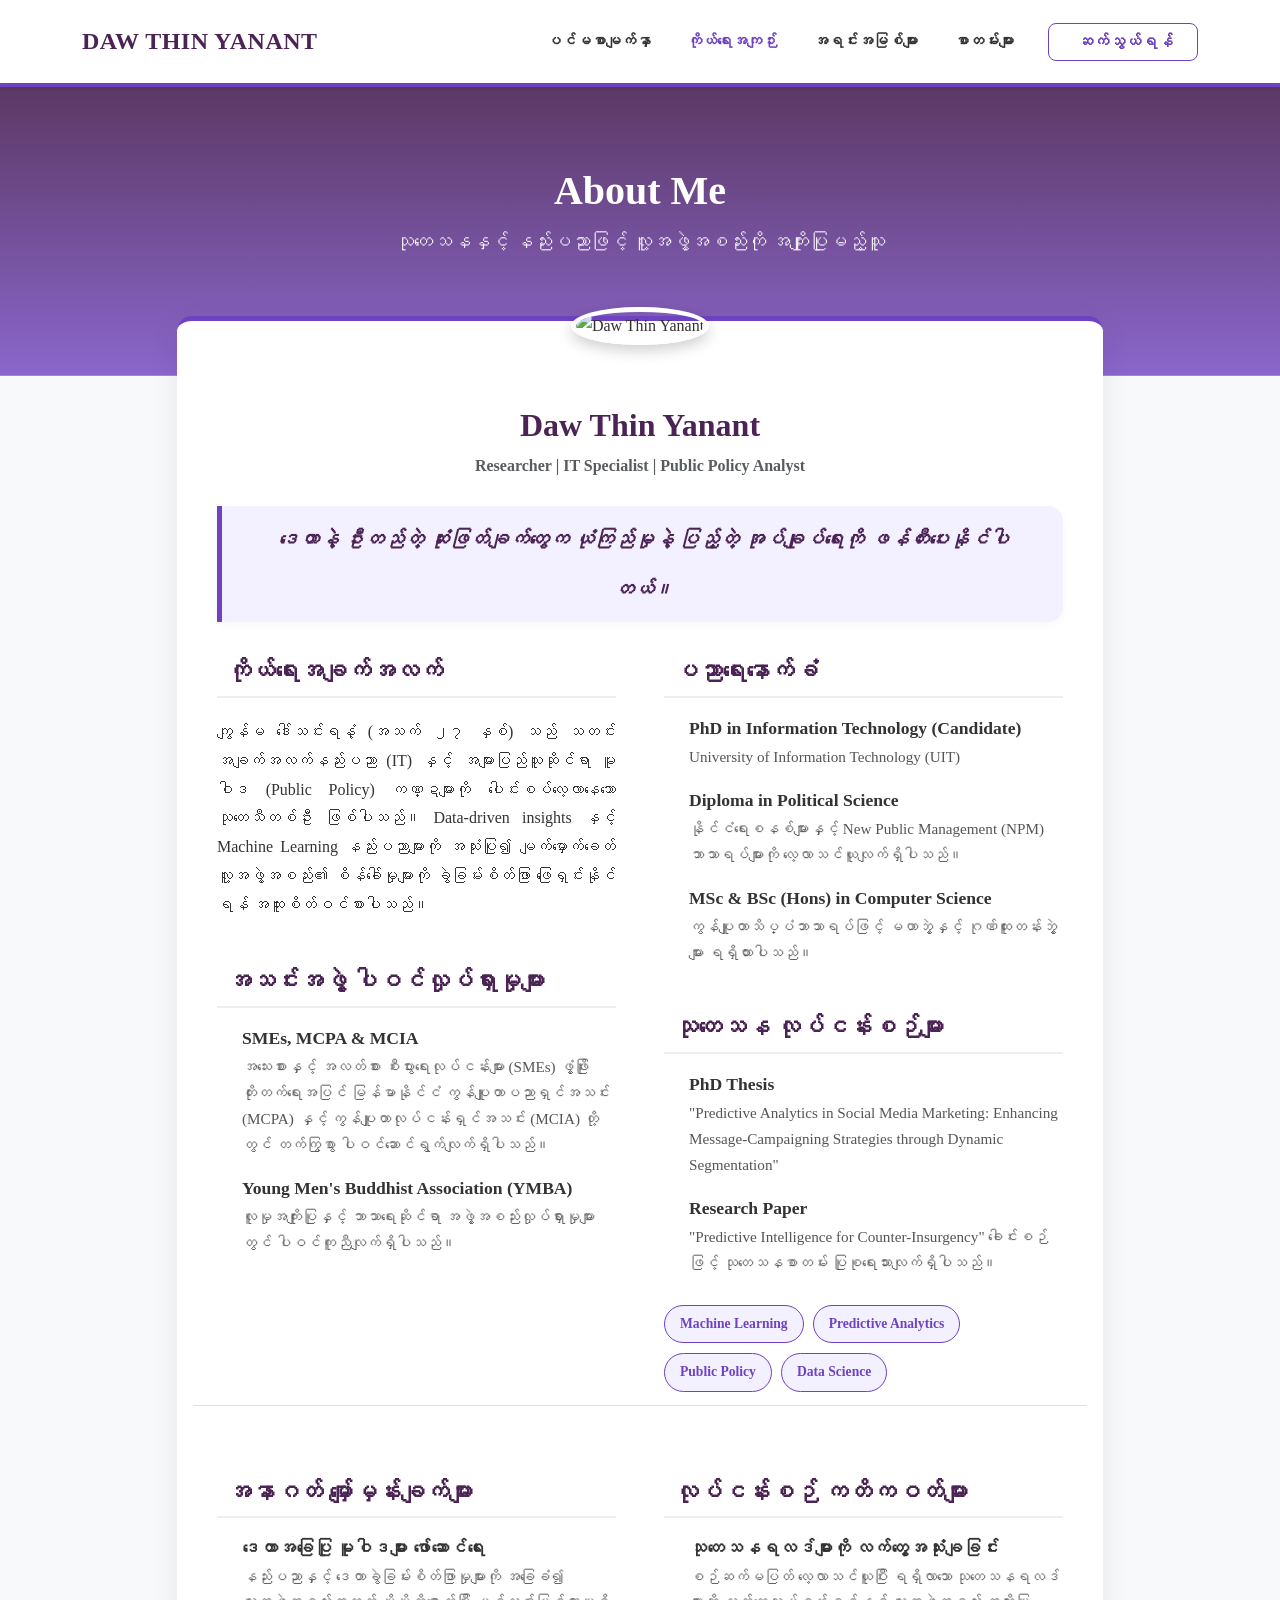
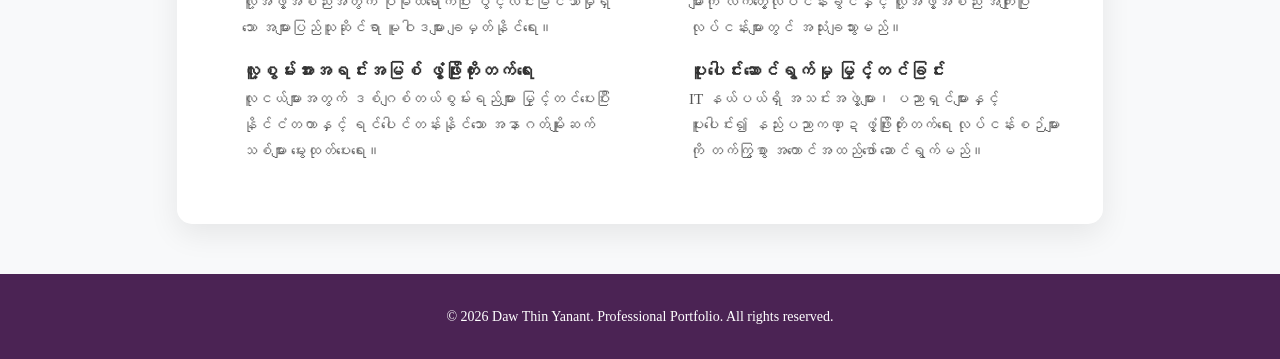
==== about-dawthinyanant.html @ b4d0b1fe "Add files via upload" ====
<!DOCTYPE html>
<html lang="my">

<head>
  <meta charset="utf-8">
  <meta content="width=device-width, initial-scale=1.0" name="viewport">
  <title>About Me - Daw Thin Yanant</title>
  
  <link rel="stylesheet" href="https://cdnjs.cloudflare.com/ajax/libs/animate.css/4.1.1/animate.min.css"/>
  <link rel="stylesheet" href="https://unpkg.com/aos@2.3.1/dist/aos.css">
  <link rel="stylesheet" href="https://cdn.jsdelivr.net/npm/bootstrap@5.3.0/dist/css/bootstrap.min.css">
  <link rel="stylesheet" href="https://cdn.jsdelivr.net/npm/remixicon@3.5.0/fonts/remixicon.css">

  <style>
    :root {
      --primary-purple: #4b2354;
      --accent-purple: #6f42c1;
      --light-bg: #f8f9fa;
      --text-dark: #333333;
    }

    body { font-family: 'Pyidaungsu', 'Georgia', serif; background-color: var(--light-bg); color: var(--text-dark); line-height: 1.8; }
    
    /* Navbar Styles */
    .navbar { background: white; border-bottom: 4px solid var(--accent-purple); padding: 15px 0; }
    .navbar-brand { font-weight: 800; color: var(--primary-purple) !important; font-size: 1.5rem; letter-spacing: 0.5px; }
    .nav-link { color: var(--text-dark) !important; font-weight: 700; font-size: 15px; margin: 0 10px; transition: 0.3s; }
    .nav-link:hover, .nav-link.active { color: var(--accent-purple) !important; }

    /* Hero Section */
    .about-hero {
      background: linear-gradient(rgba(75, 35, 84, 0.9), rgba(111, 66, 193, 0.8)), url('https://images.unsplash.com/photo-1456324504439-367cee3b3c32?auto=format&fit=crop&w=1350&q=80');
      background-size: cover;
      background-position: center;
      padding: 80px 0 100px 0;
      color: white;
      text-align: center;
    }

    .about-hero h1 { font-weight: 800; font-size: 2.5rem; margin-bottom: 10px; }
    .about-hero p { font-size: 1.2rem; opacity: 0.9; }

    /* Profile Content */
    .profile-container {
      margin-top: -60px;
      position: relative;
      z-index: 10;
    }

    .profile-card {
      background: white;
      border-radius: 15px;
      box-shadow: 0 10px 30px rgba(0,0,0,0.08);
      padding: 40px;
      border-top: 5px solid var(--accent-purple);
    }

    .profile-img-wrap {
      text-align: center;
      margin-bottom: 25px;
    }

    .profile-img-wrap img {
      width: 200px;
      height: 200px;
      border-radius: 50%;
      object-fit: cover;
      border: 5px solid white;
      box-shadow: 0 5px 15px rgba(0,0,0,0.2);
      margin-top: -100px;
    }

    /* 🌟 Quote Style */
    .custom-quote {
      font-size: 1.25rem;
      font-weight: 700;
      color: var(--primary-purple);
      font-style: italic;
      border-left: 5px solid var(--accent-purple);
      background: #f3f0ff;
      padding: 15px 30px;
      border-radius: 0 15px 15px 0;
      display: inline-block;
      margin: 0 auto 35px auto;
      box-shadow: 0 3px 10px rgba(0,0,0,0.03);
    }

    .section-title {
      font-weight: 800;
      color: var(--primary-purple);
      margin-bottom: 20px;
      display: flex;
      align-items: center;
      gap: 10px;
      border-bottom: 2px solid #eee;
      padding-bottom: 10px;
    }

    .info-list { list-style: none; padding: 0; }
    .info-list li { margin-bottom: 20px; position: relative; padding-left: 25px; }
    .info-list li i { position: absolute; left: 0; top: 5px; color: var(--accent-purple); font-size: 1.2rem; }
    .info-list h5 { font-weight: 700; color: var(--text-dark); margin-bottom: 5px; font-size: 1.1rem; }
    .info-list p { margin-bottom: 0; color: #555; font-size: 0.95rem; line-height: 1.7; }

    .tag-badge {
      display: inline-block;
      padding: 6px 15px;
      background: #f3f0ff;
      color: var(--accent-purple);
      border-radius: 50px;
      font-size: 0.85rem;
      font-weight: 700;
      margin: 5px 5px 5px 0;
      border: 1px solid var(--accent-purple);
    }

    /* Footer */
    footer { background-color: var(--primary-purple); color: white; padding: 30px 0; margin-top: 50px; text-align: center; }
  </style>
</head>

<body>

  <nav class="navbar navbar-expand-lg sticky-top shadow-sm">
    <div class="container">
      <a class="navbar-brand" href="index.html">DAW THIN YANANT</a>
      <button class="navbar-toggler" type="button" data-bs-toggle="collapse" data-bs-target="#navbarNav">
          <span class="navbar-toggler-icon"></span>
      </button>
      <div class="collapse navbar-collapse" id="navbarNav">
          <ul class="navbar-nav ms-auto align-items-center">
              <li class="nav-item">
                  <a class="nav-link" href="index.html">ပင်မစာမျက်နှာ</a>
              </li>
              <li class="nav-item">
                  <a class="nav-link active" href="about-dawthinyanant.html">ကိုယ်ရေးအကျဉ်း</a>
              </li>
              <li class="nav-item">
                  <a class="nav-link" href="resources.html">အရင်းအမြစ်များ</a>
              </li>
              <li class="nav-item">
                  <a class="nav-link" href="blog.html">စာတမ်းများ</a>
              </li>
              <li class="nav-item ms-lg-3 mt-3 mt-lg-0">
                  <a href="mailto:thinyanant@uit.edu.mm" class="btn btn-outline-primary fw-bold px-4" style="color: var(--accent-purple); border-color: var(--accent-purple); border-radius: 8px;">
                      <i class="ri-mail-send-line me-1"></i> ဆက်သွယ်ရန်
                  </a>
              </li>
          </ul>
      </div>
    </div>
  </nav>

  <section class="about-hero">
    <div class="container" data-aos="zoom-in">
      <h1>About Me</h1>
      <p>သုတေသနနှင့် နည်းပညာဖြင့် လူ့အဖွဲ့အစည်းကို အကျိုးပြုမည့်သူ</p>
    </div>
  </section>

  <section class="profile-container container mb-5">
    <div class="row justify-content-center">
      <div class="col-lg-10">
        <div class="profile-card" data-aos="fade-up">
          
          <div class="profile-img-wrap">
            <img src="https://69a88e8c62aea864bacd7a58.imgix.net/data/ty.jpg" alt="Daw Thin Yanant">
            <h2 class="fw-bold mt-3" style="color: var(--primary-purple);">Daw Thin Yanant</h2>
            <p class="text-muted fw-bold">Researcher | IT Specialist | Public Policy Analyst</p>
          </div>

          <div class="text-center" data-aos="zoom-in" data-aos-delay="100">
            <blockquote class="custom-quote">
              <i class="ri-double-quotes-l align-top" style="font-size: 1.5rem; opacity: 0.5;"></i>
              ဒေတာနဲ့ ဦးတည်တဲ့ ဆုံးဖြတ်ချက်တွေက ယုံကြည်မှုနဲ့ ပြည့်တဲ့ အုပ်ချုပ်ရေးကို ဖန်တီးပေးနိုင်ပါတယ်။
              <i class="ri-double-quotes-r align-bottom" style="font-size: 1.5rem; opacity: 0.5;"></i>
            </blockquote>
          </div>

          <div class="row g-5">
            <div class="col-md-6">
              <h4 class="section-title"><i class="ri-user-smile-line"></i> ကိုယ်ရေးအချက်အလက်</h4>
              <p style="text-align: justify;">
                ကျွန်မ ဒေါ်သင်းရနံ့ (အသက် ၂၇ နှစ်) သည် သတင်းအချက်အလက်နည်းပညာ (IT) နှင့် အများပြည်သူဆိုင်ရာ မူဝါဒ (Public Policy) ကဏ္ဍများကို ပေါင်းစပ်လေ့လာနေသော သုတေသီတစ်ဦး ဖြစ်ပါသည်။ Data-driven insights နှင့် Machine Learning နည်းပညာများကို အသုံးပြု၍ မျက်မှောက်ခေတ် လူ့အဖွဲ့အစည်း၏ စိန်ခေါ်မှုများကို ခွဲခြမ်းစိတ်ဖြာ ဖြေရှင်းနိုင်ရန် အထူးစိတ်ဝင်စားပါသည်။
              </p>

              <h4 class="section-title mt-5"><i class="ri-group-line"></i> အသင်းအဖွဲ့ ပါဝင်လှုပ်ရှားမှုများ</h4>
              <ul class="info-list">
                <li>
                  <i class="ri-check-double-line"></i>
                  <h5>SMEs, MCPA & MCIA</h5>
                  <p>အသေးစားနှင့် အလတ်စား စီးပွားရေးလုပ်ငန်းများ (SMEs) ဖွံ့ဖြိုးတိုးတက်ရေးအပြင် မြန်မာနိုင်ငံ ကွန်ပျူတာပညာရှင်အသင်း (MCPA) နှင့် ကွန်ပျူတာလုပ်ငန်းရှင်အသင်း (MCIA) တို့တွင် တက်ကြွစွာ ပါဝင်ဆောင်ရွက်လျက်ရှိပါသည်။</p>
                </li>
                <li>
                  <i class="ri-check-double-line"></i>
                  <h5>Young Men's Buddhist Association (YMBA)</h5>
                  <p>လူမှုအကျိုးပြုနှင့် ဘာသာရေးဆိုင်ရာ အဖွဲ့အစည်းလှုပ်ရှားမှုများတွင် ပါဝင်ကူညီလျက်ရှိပါသည်။</p>
                </li>
              </ul>
            </div>

            <div class="col-md-6">
              <h4 class="section-title"><i class="ri-graduation-cap-line"></i> ပညာရေးနောက်ခံ</h4>
              <ul class="info-list">
                <li>
                  <i class="ri-book-read-fill"></i>
                  <h5>PhD in Information Technology (Candidate)</h5>
                  <p>University of Information Technology (UIT)</p>
                </li>
                <li>
                  <i class="ri-government-fill"></i>
                  <h5>Diploma in Political Science</h5>
                  <p>နိုင်ငံရေးစနစ်များနှင့် New Public Management (NPM) ဘာသာရပ်များကို လေ့လာသင်ယူလျက်ရှိပါသည်။</p>
                </li>
                <li>
                  <i class="ri-macbook-fill"></i>
                  <h5>MSc & BSc (Hons) in Computer Science</h5>
                  <p>ကွန်ပျူတာသိပ္ပံဘာသာရပ်ဖြင့် မဟာဘွဲ့နှင့် ဂုဏ်ထူးတန်းဘွဲ့များ ရရှိထားပါသည်။</p>
                </li>
              </ul>

              <h4 class="section-title mt-5"><i class="ri-file-search-line"></i> သုတေသန လုပ်ငန်းစဉ်များ</h4>
              <ul class="info-list">
                <li>
                  <i class="ri-flask-fill"></i>
                  <h5>PhD Thesis</h5>
                  <p>"Predictive Analytics in Social Media Marketing: Enhancing Message-Campaigning Strategies through Dynamic Segmentation"</p>
                </li>
                <li>
                  <i class="ri-article-fill"></i>
                  <h5>Research Paper</h5>
                  <p>"Predictive Intelligence for Counter-Insurgency" ခေါင်းစဉ်ဖြင့် သုတေသနစာတမ်း ပြုစုရေးသားလျက်ရှိပါသည်။</p>
                </li>
              </ul>

              <div class="mt-4">
                <span class="tag-badge">Machine Learning</span>
                <span class="tag-badge">Predictive Analytics</span>
                <span class="tag-badge">Public Policy</span>
                <span class="tag-badge">Data Science</span>
              </div>
            </div>
          </div>

          <div class="row g-5 mt-2 border-top pt-4">
            <div class="col-md-6" data-aos="fade-right">
              <h4 class="section-title"><i class="ri-focus-2-line"></i> အနာဂတ် မျှော်မှန်းချက်များ</h4>
              <ul class="info-list">
                <li>
                  <i class="ri-arrow-right-circle-fill"></i>
                  <h5 class="mb-1">ဒေတာအခြေပြု မူဝါဒများ ဖော်ဆောင်ရေး</h5>
                  <p>နည်းပညာနှင့် ဒေတာခွဲခြမ်းစိတ်ဖြာမှုများကို အခြေခံ၍ လူ့အဖွဲ့အစည်းအတွက် ပိုမိုထိရောက်ပြီး ပွင့်လင်းမြင်သာမှုရှိသော အများပြည်သူဆိုင်ရာ မူဝါဒများ ချမှတ်နိုင်ရေး။</p>
                </li>
                <li>
                  <i class="ri-arrow-right-circle-fill"></i>
                  <h5 class="mb-1">လူ့စွမ်းအားအရင်းအမြစ် ဖွံ့ဖြိုးတိုးတက်ရေး</h5>
                  <p>လူငယ်များအတွက် ဒစ်ဂျစ်တယ်စွမ်းရည်များ မြှင့်တင်ပေးပြီး နိုင်ငံတကာနှင့် ရင်ပေါင်တန်းနိုင်သော အနာဂတ်မျိုးဆက်သစ်များ မွေးထုတ်ပေးရေး။</p>
                </li>
              </ul>
            </div>

            <div class="col-md-6" data-aos="fade-left">
              <h4 class="section-title"><i class="ri-shake-hands-line"></i> လုပ်ငန်းစဉ် ကတိကဝတ်များ</h4>
              <ul class="info-list">
                <li>
                  <i class="ri-shield-check-fill"></i>
                  <h5 class="mb-1">သုတေသနရလဒ်များကို လက်တွေ့အသုံးချခြင်း</h5>
                  <p>စဉ်ဆက်မပြတ် လေ့လာသင်ယူပြီး ရရှိလာသော သုတေသနရလဒ်များကို လက်တွေ့လုပ်ငန်းခွင်နှင့် လူ့အဖွဲ့အစည်း အကျိုးပြုလုပ်ငန်းများတွင် အသုံးချသွားမည်။</p>
                </li>
                <li>
                  <i class="ri-shield-check-fill"></i>
                  <h5 class="mb-1">ပူးပေါင်းဆောင်ရွက်မှု မြှင့်တင်ခြင်း</h5>
                  <p>IT နယ်ပယ်ရှိ အသင်းအဖွဲ့များ၊ ပညာရှင်များနှင့် ပူးပေါင်း၍ နည်းပညာကဏ္ဍ ဖွံ့ဖြိုးတိုးတက်ရေး လုပ်ငန်းစဉ်များကို တက်ကြွစွာ အကောင်အထည်ဖော် ဆောင်ရွက်မည်။</p>
                </li>
              </ul>
            </div>
          </div>

        </div>
      </div>
    </div>
  </section>

  <footer>
    <div class="container">
      <p class="mb-0 small">&copy; 2026 Daw Thin Yanant. Professional Portfolio. All rights reserved.</p>
    </div>
  </footer>

  <script src="https://cdn.jsdelivr.net/npm/bootstrap@5.3.0/dist/js/bootstrap.bundle.min.js"></script>
  <script src="https://unpkg.com/aos@2.3.1/dist/aos.js"></script>
  <script>
    AOS.init({ duration: 800, once: true });
  </script>
</body>
</html>
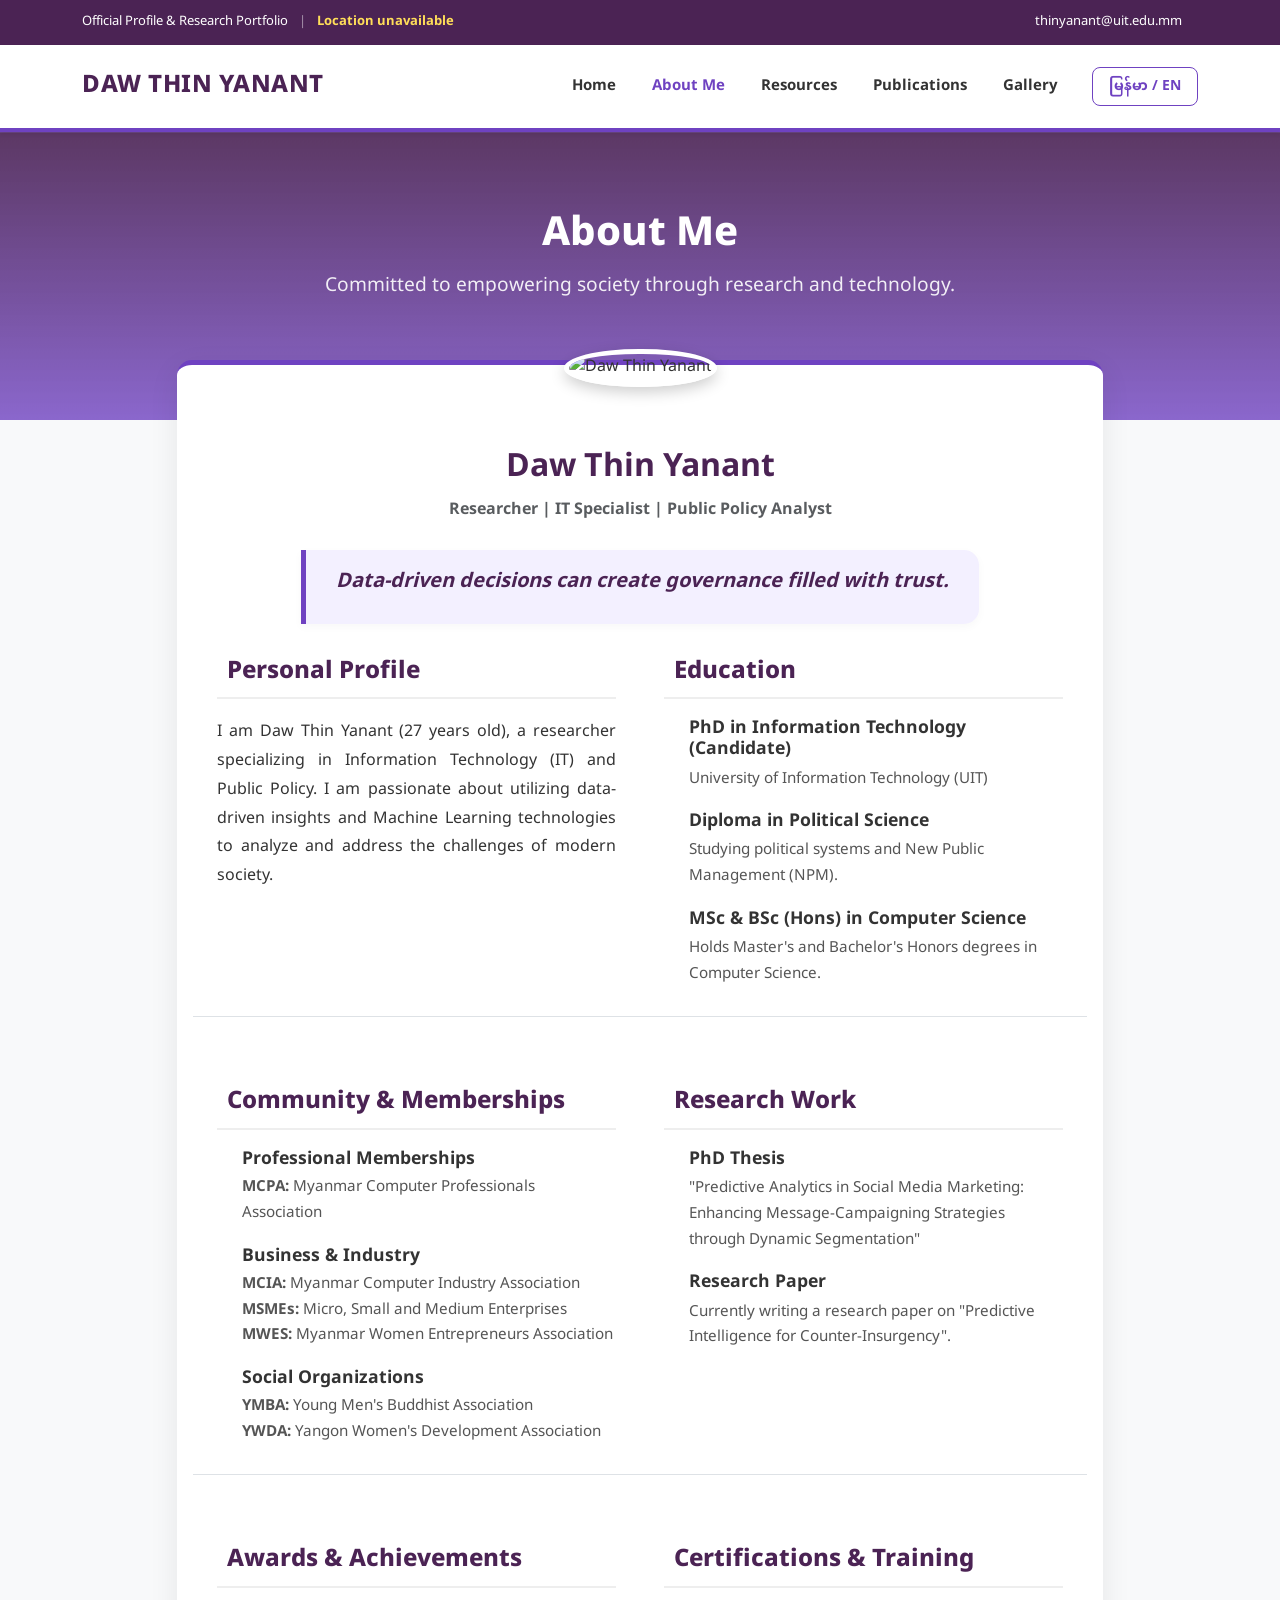
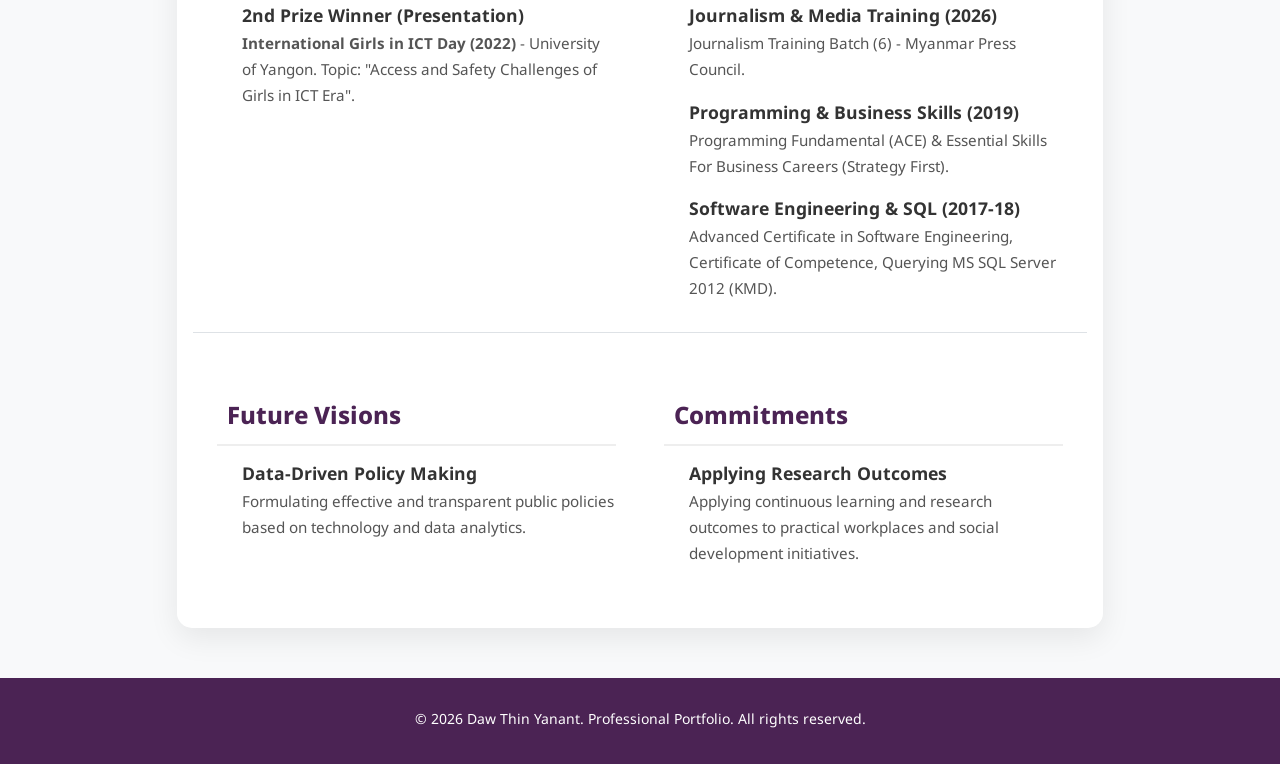
==== commit 970b3456: "Update about-dawthinyanant.html" ====
--- a/about-dawthinyanant.html
+++ b/about-dawthinyanant.html
@@ -6,6 +6,7 @@
   <meta content="width=device-width, initial-scale=1.0" name="viewport">
   <title>About Me - Daw Thin Yanant</title>
   
+  <link href="https://fonts.googleapis.com/css2?family=Noto+Sans+Myanmar:wght@400;600;700&family=Padauk:wght@400;700&display=swap" rel="stylesheet">
   <link rel="stylesheet" href="https://cdnjs.cloudflare.com/ajax/libs/animate.css/4.1.1/animate.min.css"/>
   <link rel="stylesheet" href="https://unpkg.com/aos@2.3.1/dist/aos.css">
   <link rel="stylesheet" href="https://cdn.jsdelivr.net/npm/bootstrap@5.3.0/dist/css/bootstrap.min.css">
@@ -19,83 +20,48 @@
       --text-dark: #333333;
     }
 
-    body { font-family: 'Pyidaungsu', 'Georgia', serif; background-color: var(--light-bg); color: var(--text-dark); line-height: 1.8; }
+    body, h1, h2, h3, h4, h5, h6, p, a, span, div, li, button, input {
+      font-family: 'Georgia', "Noto Sans Myanmar", "Padauk", "Pyidaungsu", serif !important;
+    }
+
+    body { background-color: var(--light-bg); color: var(--text-dark); line-height: 1.8; overflow-x: hidden; margin: 0; padding: 0; }
     
-    /* Navbar Styles */
+    .lang-mm { display: none; }
+    body.myanmar-active .lang-en { display: none; }
+    body.myanmar-active .lang-mm { display: inline-block; }
+    body.myanmar-active h1.lang-mm, 
+    body.myanmar-active h2.lang-mm,
+    body.myanmar-active h4.lang-mm,
+    body.myanmar-active h5.lang-mm,
+    body.myanmar-active p.lang-mm { display: block; }
+
+    .top-bar { background-color: var(--primary-purple); color: white; padding: 10px 0; font-size: 13px; }
+    .top-bar a { color: white; text-decoration: none; }
+
     .navbar { background: white; border-bottom: 4px solid var(--accent-purple); padding: 15px 0; }
     .navbar-brand { font-weight: 800; color: var(--primary-purple) !important; font-size: 1.5rem; letter-spacing: 0.5px; }
     .nav-link { color: var(--text-dark) !important; font-weight: 700; font-size: 15px; margin: 0 10px; transition: 0.3s; }
     .nav-link:hover, .nav-link.active { color: var(--accent-purple) !important; }
 
-    /* Hero Section */
     .about-hero {
       background: linear-gradient(rgba(75, 35, 84, 0.9), rgba(111, 66, 193, 0.8)), url('https://images.unsplash.com/photo-1456324504439-367cee3b3c32?auto=format&fit=crop&w=1350&q=80');
-      background-size: cover;
-      background-position: center;
-      padding: 80px 0 100px 0;
-      color: white;
-      text-align: center;
-    }
-
+      background-size: cover; background-position: center; padding: 80px 0 100px 0; color: white; text-align: center;
+    }
     .about-hero h1 { font-weight: 800; font-size: 2.5rem; margin-bottom: 10px; }
     .about-hero p { font-size: 1.2rem; opacity: 0.9; }
 
-    /* Profile Content */
-    .profile-container {
-      margin-top: -60px;
-      position: relative;
-      z-index: 10;
-    }
-
-    .profile-card {
-      background: white;
-      border-radius: 15px;
-      box-shadow: 0 10px 30px rgba(0,0,0,0.08);
-      padding: 40px;
-      border-top: 5px solid var(--accent-purple);
-    }
-
-    .profile-img-wrap {
-      text-align: center;
-      margin-bottom: 25px;
-    }
-
-    .profile-img-wrap img {
-      width: 200px;
-      height: 200px;
-      border-radius: 50%;
-      object-fit: cover;
-      border: 5px solid white;
-      box-shadow: 0 5px 15px rgba(0,0,0,0.2);
-      margin-top: -100px;
-    }
-
-    /* 🌟 Quote Style */
+    .profile-container { margin-top: -60px; position: relative; z-index: 10; }
+    .profile-card { background: white; border-radius: 15px; box-shadow: 0 10px 30px rgba(0,0,0,0.08); padding: 40px; border-top: 5px solid var(--accent-purple); }
+    .profile-img-wrap { text-align: center; margin-bottom: 25px; }
+    .profile-img-wrap img { width: 200px; height: 200px; border-radius: 50%; object-fit: cover; border: 5px solid white; box-shadow: 0 5px 15px rgba(0,0,0,0.2); margin-top: -100px; }
+
     .custom-quote {
-      font-size: 1.25rem;
-      font-weight: 700;
-      color: var(--primary-purple);
-      font-style: italic;
-      border-left: 5px solid var(--accent-purple);
-      background: #f3f0ff;
-      padding: 15px 30px;
-      border-radius: 0 15px 15px 0;
-      display: inline-block;
-      margin: 0 auto 35px auto;
-      box-shadow: 0 3px 10px rgba(0,0,0,0.03);
-    }
-
-    .section-title {
-      font-weight: 800;
-      color: var(--primary-purple);
-      margin-bottom: 20px;
-      display: flex;
-      align-items: center;
-      gap: 10px;
-      border-bottom: 2px solid #eee;
-      padding-bottom: 10px;
-    }
-
+      font-size: 1.25rem; font-weight: 700; color: var(--primary-purple); font-style: italic;
+      border-left: 5px solid var(--accent-purple); background: #f3f0ff; padding: 15px 30px;
+      border-radius: 0 15px 15px 0; display: inline-block; margin: 0 auto 35px auto; box-shadow: 0 3px 10px rgba(0,0,0,0.03);
+    }
+
+    .section-title { font-weight: 800; color: var(--primary-purple); margin-bottom: 20px; display: flex; align-items: center; gap: 10px; border-bottom: 2px solid #eee; padding-bottom: 10px; }
     .info-list { list-style: none; padding: 0; }
     .info-list li { margin-bottom: 20px; position: relative; padding-left: 25px; }
     .info-list li i { position: absolute; left: 0; top: 5px; color: var(--accent-purple); font-size: 1.2rem; }
@@ -103,23 +69,32 @@
     .info-list p { margin-bottom: 0; color: #555; font-size: 0.95rem; line-height: 1.7; }
 
     .tag-badge {
-      display: inline-block;
-      padding: 6px 15px;
-      background: #f3f0ff;
-      color: var(--accent-purple);
-      border-radius: 50px;
-      font-size: 0.85rem;
-      font-weight: 700;
-      margin: 5px 5px 5px 0;
-      border: 1px solid var(--accent-purple);
-    }
-
-    /* Footer */
+      display: inline-block; padding: 6px 15px; background: #f3f0ff; color: var(--accent-purple);
+      border-radius: 50px; font-size: 0.85rem; font-weight: 700; margin: 5px 5px 5px 0; border: 1px solid var(--accent-purple);
+    }
+
     footer { background-color: var(--primary-purple); color: white; padding: 30px 0; margin-top: 50px; text-align: center; }
   </style>
 </head>
 
 <body>
+
+  <div class="top-bar d-none d-md-block">
+    <div class="container d-flex justify-content-between">
+        <div>
+            <i class="ri-information-line align-middle"></i> Official Profile & Research Portfolio
+            <span class="mx-2 opacity-50">|</span>
+            <i class="ri-earth-line align-middle text-warning"></i> 
+            <span id="visitor-info" style="color: #ffde59; font-weight: bold;">
+                <span class="lang-en">Fetching location...</span>
+                <span class="lang-mm">တည်နေရာ ရှာဖွေနေပါသည်...</span>
+            </span>
+        </div>
+        <div>
+            <a href="mailto:thinyanant@uit.edu.mm" class="me-3"><i class="ri-mail-send-line align-middle"></i> thinyanant@uit.edu.mm</a>
+        </div>
+    </div>
+  </div>
 
   <nav class="navbar navbar-expand-lg sticky-top shadow-sm">
     <div class="container">
@@ -129,22 +104,15 @@
       </button>
       <div class="collapse navbar-collapse" id="navbarNav">
           <ul class="navbar-nav ms-auto align-items-center">
-              <li class="nav-item">
-                  <a class="nav-link" href="index.html">ပင်မစာမျက်နှာ</a>
-              </li>
-              <li class="nav-item">
-                  <a class="nav-link active" href="about-dawthinyanant.html">ကိုယ်ရေးအကျဉ်း</a>
-              </li>
-              <li class="nav-item">
-                  <a class="nav-link" href="resources.html">အရင်းအမြစ်များ</a>
-              </li>
-              <li class="nav-item">
-                  <a class="nav-link" href="blog.html">စာတမ်းများ</a>
-              </li>
+              <li class="nav-item"><a class="nav-link" href="index.html"><span class="lang-en">Home</span><span class="lang-mm">ပင်မစာမျက်နှာ</span></a></li>
+              <li class="nav-item"><a class="nav-link active" href="about_dawthinyanant.html"><span class="lang-en">About Me</span><span class="lang-mm">ကိုယ်ရေးအကျဉ်း</span></a></li>
+              <li class="nav-item"><a class="nav-link" href="resources.html"><span class="lang-en">Resources</span><span class="lang-mm">အရင်းအမြစ်များ</span></a></li>
+              <li class="nav-item"><a class="nav-link" href="/posts/"><span class="lang-en">Publications</span><span class="lang-mm">စာတမ်းများ</span></a></li>
+              <li class="nav-item"><a class="nav-link" href="gallery.html"><span class="lang-en">Gallery</span><span class="lang-mm">မှတ်တမ်းများ</span></a></li>
               <li class="nav-item ms-lg-3 mt-3 mt-lg-0">
-                  <a href="mailto:thinyanant@uit.edu.mm" class="btn btn-outline-primary fw-bold px-4" style="color: var(--accent-purple); border-color: var(--accent-purple); border-radius: 8px;">
-                      <i class="ri-mail-send-line me-1"></i> ဆက်သွယ်ရန်
-                  </a>
+                  <button class="btn btn-outline-primary btn-sm fw-bold px-3 py-2" onclick="toggleLanguage()" style="color: var(--accent-purple); border-color: var(--accent-purple); border-radius: 8px;">
+                      <i class="ri-translate-2 align-middle"></i> မြန်မာ / EN
+                  </button>
               </li>
           </ul>
       </div>
@@ -154,7 +122,8 @@
   <section class="about-hero">
     <div class="container" data-aos="zoom-in">
       <h1>About Me</h1>
-      <p>သုတေသနနှင့် နည်းပညာဖြင့် လူ့အဖွဲ့အစည်းကို အကျိုးပြုမည့်သူ</p>
+      <p class="lang-en">Committed to empowering society through research and technology.</p>
+      <p class="lang-mm">သုတေသနနှင့် နည်းပညာဖြင့် လူ့အဖွဲ့အစည်းကို အကျိုးပြုမည့်သူ</p>
     </div>
   </section>
 
@@ -165,42 +134,38 @@
           
           <div class="profile-img-wrap">
             <img src="https://69a88e8c62aea864bacd7a58.imgix.net/data/ty.jpg" alt="Daw Thin Yanant">
-            <h2 class="fw-bold mt-3" style="color: var(--primary-purple);">Daw Thin Yanant</h2>
+            <h2 class="fw-bold mt-3" style="color: var(--primary-purple);">
+                <span class="lang-en">Daw Thin Yanant</span><span class="lang-mm">ဒေါ်သင်းရနံ့</span>
+            </h2>
             <p class="text-muted fw-bold">Researcher | IT Specialist | Public Policy Analyst</p>
           </div>
 
           <div class="text-center" data-aos="zoom-in" data-aos-delay="100">
             <blockquote class="custom-quote">
               <i class="ri-double-quotes-l align-top" style="font-size: 1.5rem; opacity: 0.5;"></i>
-              ဒေတာနဲ့ ဦးတည်တဲ့ ဆုံးဖြတ်ချက်တွေက ယုံကြည်မှုနဲ့ ပြည့်တဲ့ အုပ်ချုပ်ရေးကို ဖန်တီးပေးနိုင်ပါတယ်။
+              <span class="lang-en">Data-driven decisions can create governance filled with trust.</span>
+              <span class="lang-mm">ဒေတာနဲ့ ဦးတည်တဲ့ ဆုံးဖြတ်ချက်တွေက ယုံကြည်မှုနဲ့ ပြည့်တဲ့ အုပ်ချုပ်ရေးကို ဖန်တီးပေးနိုင်ပါတယ်။</span>
               <i class="ri-double-quotes-r align-bottom" style="font-size: 1.5rem; opacity: 0.5;"></i>
             </blockquote>
           </div>
 
           <div class="row g-5">
             <div class="col-md-6">
-              <h4 class="section-title"><i class="ri-user-smile-line"></i> ကိုယ်ရေးအချက်အလက်</h4>
-              <p style="text-align: justify;">
+              <h4 class="section-title"><i class="ri-user-smile-line"></i> 
+                  <span class="lang-en">Personal Profile</span><span class="lang-mm">ကိုယ်ရေးအချက်အလက်</span>
+              </h4>
+              <p class="lang-en" style="text-align: justify;">
+                I am Daw Thin Yanant (27 years old), a researcher specializing in Information Technology (IT) and Public Policy. I am passionate about utilizing data-driven insights and Machine Learning technologies to analyze and address the challenges of modern society.
+              </p>
+              <p class="lang-mm" style="text-align: justify;">
                 ကျွန်မ ဒေါ်သင်းရနံ့ (အသက် ၂၇ နှစ်) သည် သတင်းအချက်အလက်နည်းပညာ (IT) နှင့် အများပြည်သူဆိုင်ရာ မူဝါဒ (Public Policy) ကဏ္ဍများကို ပေါင်းစပ်လေ့လာနေသော သုတေသီတစ်ဦး ဖြစ်ပါသည်။ Data-driven insights နှင့် Machine Learning နည်းပညာများကို အသုံးပြု၍ မျက်မှောက်ခေတ် လူ့အဖွဲ့အစည်း၏ စိန်ခေါ်မှုများကို ခွဲခြမ်းစိတ်ဖြာ ဖြေရှင်းနိုင်ရန် အထူးစိတ်ဝင်စားပါသည်။
               </p>
-
-              <h4 class="section-title mt-5"><i class="ri-group-line"></i> အသင်းအဖွဲ့ ပါဝင်လှုပ်ရှားမှုများ</h4>
-              <ul class="info-list">
-                <li>
-                  <i class="ri-check-double-line"></i>
-                  <h5>SMEs, MCPA & MCIA</h5>
-                  <p>အသေးစားနှင့် အလတ်စား စီးပွားရေးလုပ်ငန်းများ (SMEs) ဖွံ့ဖြိုးတိုးတက်ရေးအပြင် မြန်မာနိုင်ငံ ကွန်ပျူတာပညာရှင်အသင်း (MCPA) နှင့် ကွန်ပျူတာလုပ်ငန်းရှင်အသင်း (MCIA) တို့တွင် တက်ကြွစွာ ပါဝင်ဆောင်ရွက်လျက်ရှိပါသည်။</p>
-                </li>
-                <li>
-                  <i class="ri-check-double-line"></i>
-                  <h5>Young Men's Buddhist Association (YMBA)</h5>
-                  <p>လူမှုအကျိုးပြုနှင့် ဘာသာရေးဆိုင်ရာ အဖွဲ့အစည်းလှုပ်ရှားမှုများတွင် ပါဝင်ကူညီလျက်ရှိပါသည်။</p>
-                </li>
-              </ul>
-            </div>
-
-            <div class="col-md-6">
-              <h4 class="section-title"><i class="ri-graduation-cap-line"></i> ပညာရေးနောက်ခံ</h4>
+            </div>
+
+            <div class="col-md-6">
+              <h4 class="section-title"><i class="ri-graduation-cap-line"></i> 
+                  <span class="lang-en">Education</span><span class="lang-mm">ပညာရေးနောက်ခံ</span>
+              </h4>
               <ul class="info-list">
                 <li>
                   <i class="ri-book-read-fill"></i>
@@ -210,16 +175,67 @@
                 <li>
                   <i class="ri-government-fill"></i>
                   <h5>Diploma in Political Science</h5>
-                  <p>နိုင်ငံရေးစနစ်များနှင့် New Public Management (NPM) ဘာသာရပ်များကို လေ့လာသင်ယူလျက်ရှိပါသည်။</p>
+                  <p class="lang-en">Studying political systems and New Public Management (NPM).</p>
+                  <p class="lang-mm">နိုင်ငံရေးစနစ်များနှင့် New Public Management (NPM) ဘာသာရပ်များကို လေ့လာသင်ယူလျက်ရှိပါသည်။</p>
                 </li>
                 <li>
                   <i class="ri-macbook-fill"></i>
                   <h5>MSc & BSc (Hons) in Computer Science</h5>
-                  <p>ကွန်ပျူတာသိပ္ပံဘာသာရပ်ဖြင့် မဟာဘွဲ့နှင့် ဂုဏ်ထူးတန်းဘွဲ့များ ရရှိထားပါသည်။</p>
-                </li>
-              </ul>
-
-              <h4 class="section-title mt-5"><i class="ri-file-search-line"></i> သုတေသန လုပ်ငန်းစဉ်များ</h4>
+                  <p class="lang-en">Holds Master's and Bachelor's Honors degrees in Computer Science.</p>
+                  <p class="lang-mm">ကွန်ပျူတာသိပ္ပံဘာသာရပ်ဖြင့် မဟာဘွဲ့နှင့် ဂုဏ်ထူးတန်းဘွဲ့များ ရရှိထားပါသည်။</p>
+                </li>
+              </ul>
+            </div>
+          </div>
+
+          <div class="row g-5 mt-2 border-top pt-4">
+            <div class="col-md-6">
+              <h4 class="section-title"><i class="ri-group-line"></i> 
+                  <span class="lang-en">Community & Memberships</span><span class="lang-mm">လူမှုရေးနှင့် အသင်းအဖွဲ့များ</span>
+              </h4>
+              <ul class="info-list">
+                <li>
+                  <i class="ri-medal-star-fill"></i>
+                  <h5 class="lang-en mb-1">Professional Memberships</h5>
+                  <h5 class="lang-mm mb-1">ပညာရှင်အဆင့် အသင်းဝင်</h5>
+                  <p class="lang-en"><strong>MCPA:</strong> Myanmar Computer Professionals Association</p>
+                  <p class="lang-mm"><strong>MCPA:</strong> မြန်မာနိုင်ငံ ကွန်ပျူတာပညာရှင်အသင်း</p>
+                </li>
+                <li>
+                  <i class="ri-briefcase-4-fill"></i>
+                  <h5 class="lang-en mb-1">Business & Industry</h5>
+                  <h5 class="lang-mm mb-1">စီးပွားရေးလုပ်ငန်းဆိုင်ရာ</h5>
+                  <p class="lang-en">
+                    <strong>MCIA:</strong> Myanmar Computer Industry Association<br>
+                    <strong>MSMEs:</strong> Micro, Small and Medium Enterprises<br>
+                    <strong>MWES:</strong> Myanmar Women Entrepreneurs Association
+                  </p>
+                  <p class="lang-mm">
+                    <strong>MCIA:</strong> မြန်မာနိုင်ငံ ကွန်ပျူတာလုပ်ငန်းရှင်အသင်း<br>
+                    <strong>MSMEs:</strong> အသေးစား၊ အငယ်စားနှင့် အလတ်စား စီးပွားရေးလုပ်ငန်းများ<br>
+                    <strong>MWES:</strong> မြန်မာအမျိုးသမီး စီးပွားရေးစွမ်းဆောင်ရှင်များအသင်း
+                  </p>
+                </li>
+                <li>
+                  <i class="ri-heart-pulse-fill"></i>
+                  <h5 class="lang-en mb-1">Social Organizations</h5>
+                  <h5 class="lang-mm mb-1">လူမှုရေး အသင်းအဖွဲ့များ</h5>
+                  <p class="lang-en">
+                    <strong>YMBA:</strong> Young Men's Buddhist Association<br>
+                    <strong>YWDA:</strong> Yangon Women's Development Association
+                  </p>
+                  <p class="lang-mm">
+                    <strong>YMBA:</strong> ဗုဒ္ဓဘာသာကလျာဏယုဝအသင်း (Young Men's Buddhist Association)<br>
+                    <strong>YWDA:</strong> ရန်ကုန်အမျိုးသမီးများ ဖွံ့ဖြိုးတိုးတက်ရေးအသင်း
+                  </p>
+                </li>
+              </ul>
+            </div>
+
+            <div class="col-md-6">
+              <h4 class="section-title"><i class="ri-file-search-line"></i> 
+                  <span class="lang-en">Research Work</span><span class="lang-mm">သုတေသန လုပ်ငန်းစဉ်များ</span>
+              </h4>
               <ul class="info-list">
                 <li>
                   <i class="ri-flask-fill"></i>
@@ -229,48 +245,86 @@
                 <li>
                   <i class="ri-article-fill"></i>
                   <h5>Research Paper</h5>
-                  <p>"Predictive Intelligence for Counter-Insurgency" ခေါင်းစဉ်ဖြင့် သုတေသနစာတမ်း ပြုစုရေးသားလျက်ရှိပါသည်။</p>
-                </li>
-              </ul>
-
-              <div class="mt-4">
-                <span class="tag-badge">Machine Learning</span>
-                <span class="tag-badge">Predictive Analytics</span>
-                <span class="tag-badge">Public Policy</span>
-                <span class="tag-badge">Data Science</span>
-              </div>
+                  <p class="lang-en">Currently writing a research paper on "Predictive Intelligence for Counter-Insurgency".</p>
+                  <p class="lang-mm">"Predictive Intelligence for Counter-Insurgency" ခေါင်းစဉ်ဖြင့် သုတေသနစာတမ်း ပြုစုရေးသားလျက်ရှိပါသည်။</p>
+                </li>
+              </ul>
+            </div>
+          </div>
+
+          <div class="row g-5 mt-2 border-top pt-4">
+            <div class="col-md-6">
+              <h4 class="section-title"><i class="ri-award-fill"></i> 
+                  <span class="lang-en">Awards & Achievements</span><span class="lang-mm">ဆုတံဆိပ်နှင့် ဂုဏ်ပြုမှတ်တမ်းများ</span>
+              </h4>
+              <ul class="info-list">
+                <li>
+                  <i class="ri-medal-fill"></i>
+                  <h5 class="lang-en mb-1">2nd Prize Winner (Presentation)</h5>
+                  <h5 class="lang-mm mb-1">ဒုတိယဆု (Presentation)</h5>
+                  <p class="lang-en"><strong>International Girls in ICT Day (2022)</strong> - University of Yangon. Topic: "Access and Safety Challenges of Girls in ICT Era".</p>
+                  <p class="lang-mm"><strong>International Girls in ICT Day (2022)</strong> - ရန်ကုန်တက္ကသိုလ်မှ ကျင်းပသော အထိမ်းအမှတ်ပွဲတွင် "Access and Safety Challenges of Girls in ICT Era" ခေါင်းစဉ်ဖြင့် ဒုတိယဆု ရရှိခဲ့ပါသည်။</p>
+                </li>
+              </ul>
+            </div>
+
+            <div class="col-md-6">
+              <h4 class="section-title"><i class="ri-verified-badge-fill"></i> 
+                  <span class="lang-en">Certifications & Training</span><span class="lang-mm">အောင်လက်မှတ်နှင့် သင်တန်းများ</span>
+              </h4>
+              <ul class="info-list">
+                <li>
+                  <i class="ri-checkbox-circle-fill"></i>
+                  <h5 class="lang-en mb-1">Journalism & Media Training (2026)</h5>
+                  <h5 class="lang-mm mb-1">သတင်းမီဒီယာ သင်တန်း (၂၀၂၆)</h5>
+                  <p class="lang-en">Journalism Training Batch (6) - Myanmar Press Council.</p>
+                  <p class="lang-mm">သတင်းမီဒီယာ သင်တန်းအမှတ်စဉ်(၆) - မြန်မာနိုင်ငံ သတင်းမီဒီယာကောင်စီ (Myanmar Press Council)။</p>
+                </li>
+                <li>
+                  <i class="ri-checkbox-circle-fill"></i>
+                  <h5 class="lang-en mb-1">Programming & Business Skills (2019)</h5>
+                  <h5 class="lang-mm mb-1">Programming & Business Skills (2019)</h5>
+                  <p class="lang-en">Programming Fundamental (ACE) & Essential Skills For Business Careers (Strategy First).</p>
+                  <p class="lang-mm">Programming Fundamental (ACE) နှင့် Essential Skills For Business Careers (Strategy First) သင်တန်းများ။</p>
+                </li>
+                <li>
+                  <i class="ri-checkbox-circle-fill"></i>
+                  <h5 class="lang-en mb-1">Software Engineering & SQL (2017-18)</h5>
+                  <h5 class="lang-mm mb-1">Software Engineering & SQL (2017-18)</h5>
+                  <p class="lang-en">Advanced Certificate in Software Engineering, Certificate of Competence, Querying MS SQL Server 2012 (KMD).</p>
+                  <p class="lang-mm">Advanced Certificate in Software Engineering, Certificate of Competence နှင့် MS SQL Server 2012 သင်တန်းများ (KMD)။</p>
+                </li>
+              </ul>
             </div>
           </div>
 
           <div class="row g-5 mt-2 border-top pt-4">
             <div class="col-md-6" data-aos="fade-right">
-              <h4 class="section-title"><i class="ri-focus-2-line"></i> အနာဂတ် မျှော်မှန်းချက်များ</h4>
+              <h4 class="section-title"><i class="ri-focus-2-line"></i> 
+                  <span class="lang-en">Future Visions</span><span class="lang-mm">အနာဂတ် မျှော်မှန်းချက်များ</span>
+              </h4>
               <ul class="info-list">
                 <li>
                   <i class="ri-arrow-right-circle-fill"></i>
-                  <h5 class="mb-1">ဒေတာအခြေပြု မူဝါဒများ ဖော်ဆောင်ရေး</h5>
-                  <p>နည်းပညာနှင့် ဒေတာခွဲခြမ်းစိတ်ဖြာမှုများကို အခြေခံ၍ လူ့အဖွဲ့အစည်းအတွက် ပိုမိုထိရောက်ပြီး ပွင့်လင်းမြင်သာမှုရှိသော အများပြည်သူဆိုင်ရာ မူဝါဒများ ချမှတ်နိုင်ရေး။</p>
-                </li>
-                <li>
-                  <i class="ri-arrow-right-circle-fill"></i>
-                  <h5 class="mb-1">လူ့စွမ်းအားအရင်းအမြစ် ဖွံ့ဖြိုးတိုးတက်ရေး</h5>
-                  <p>လူငယ်များအတွက် ဒစ်ဂျစ်တယ်စွမ်းရည်များ မြှင့်တင်ပေးပြီး နိုင်ငံတကာနှင့် ရင်ပေါင်တန်းနိုင်သော အနာဂတ်မျိုးဆက်သစ်များ မွေးထုတ်ပေးရေး။</p>
+                  <h5 class="lang-en mb-1">Data-Driven Policy Making</h5>
+                  <h5 class="lang-mm mb-1">ဒေတာအခြေပြု မူဝါဒများ ဖော်ဆောင်ရေး</h5>
+                  <p class="lang-en">Formulating effective and transparent public policies based on technology and data analytics.</p>
+                  <p class="lang-mm">နည်းပညာနှင့် ဒေတာခွဲခြမ်းစိတ်ဖြာမှုများကို အခြေခံ၍ လူ့အဖွဲ့အစည်းအတွက် ပိုမိုထိရောက်ပြီး ပွင့်လင်းမြင်သာမှုရှိသော အများပြည်သူဆိုင်ရာ မူဝါဒများ ချမှတ်နိုင်ရေး။</p>
                 </li>
               </ul>
             </div>
 
             <div class="col-md-6" data-aos="fade-left">
-              <h4 class="section-title"><i class="ri-shake-hands-line"></i> လုပ်ငန်းစဉ် ကတိကဝတ်များ</h4>
+              <h4 class="section-title"><i class="ri-shake-hands-line"></i> 
+                  <span class="lang-en">Commitments</span><span class="lang-mm">လုပ်ငန်းစဉ် ကတိကဝတ်များ</span>
+              </h4>
               <ul class="info-list">
                 <li>
                   <i class="ri-shield-check-fill"></i>
-                  <h5 class="mb-1">သုတေသနရလဒ်များကို လက်တွေ့အသုံးချခြင်း</h5>
-                  <p>စဉ်ဆက်မပြတ် လေ့လာသင်ယူပြီး ရရှိလာသော သုတေသနရလဒ်များကို လက်တွေ့လုပ်ငန်းခွင်နှင့် လူ့အဖွဲ့အစည်း အကျိုးပြုလုပ်ငန်းများတွင် အသုံးချသွားမည်။</p>
-                </li>
-                <li>
-                  <i class="ri-shield-check-fill"></i>
-                  <h5 class="mb-1">ပူးပေါင်းဆောင်ရွက်မှု မြှင့်တင်ခြင်း</h5>
-                  <p>IT နယ်ပယ်ရှိ အသင်းအဖွဲ့များ၊ ပညာရှင်များနှင့် ပူးပေါင်း၍ နည်းပညာကဏ္ဍ ဖွံ့ဖြိုးတိုးတက်ရေး လုပ်ငန်းစဉ်များကို တက်ကြွစွာ အကောင်အထည်ဖော် ဆောင်ရွက်မည်။</p>
+                  <h5 class="lang-en mb-1">Applying Research Outcomes</h5>
+                  <h5 class="lang-mm mb-1">သုတေသနရလဒ်များကို လက်တွေ့အသုံးချခြင်း</h5>
+                  <p class="lang-en">Applying continuous learning and research outcomes to practical workplaces and social development initiatives.</p>
+                  <p class="lang-mm">စဉ်ဆက်မပြတ် လေ့လာသင်ယူပြီး ရရှိလာသော သုတေသနရလဒ်များကို လက်တွေ့လုပ်ငန်းခွင်နှင့် လူ့အဖွဲ့အစည်း အကျိုးပြုလုပ်ငန်းများတွင် အသုံးချသွားမည်။</p>
                 </li>
               </ul>
             </div>
@@ -283,14 +337,14 @@
 
   <footer>
     <div class="container">
-      <p class="mb-0 small">&copy; 2026 Daw Thin Yanant. Professional Portfolio. All rights reserved.</p>
+      <p class="mb-0 small lang-en">&copy; 2026 Daw Thin Yanant. Professional Portfolio. All rights reserved.</p>
+      <p class="mb-0 small lang-mm">&copy; ၂၀၂၆ ဒေါ်သင်းရနံ့။ မူပိုင်ခွင့်များအားလုံး ရယူထားပြီးဖြစ်ပါသည်။</p>
     </div>
   </footer>
 
   <script src="https://cdn.jsdelivr.net/npm/bootstrap@5.3.0/dist/js/bootstrap.bundle.min.js"></script>
   <script src="https://unpkg.com/aos@2.3.1/dist/aos.js"></script>
-  <script>
-    AOS.init({ duration: 800, once: true });
-  </script>
+  <script src="js/main.js"></script>
+  <script>AOS.init({ duration: 800, once: true });</script>
 </body>
-</html>+</html>
